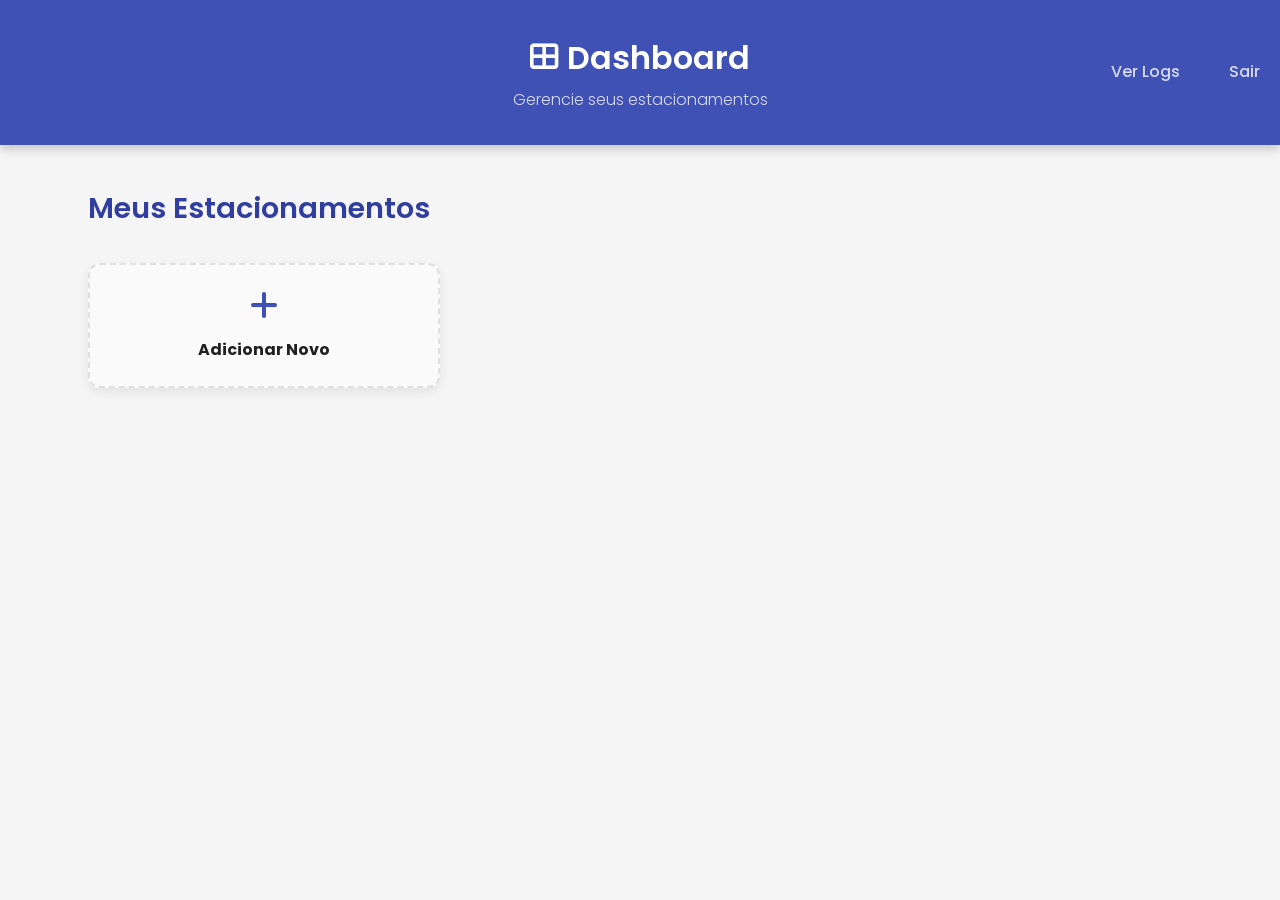
==== index.html @ 5e0a4dc3 "Inserção de novas telas TELA DE LOGIN COM HASH DE SENHA. TELA DE ESTACIONAMENTOS TELA DE LOGS TELA D" ====
<!DOCTYPE html>
<html lang="pt-br">

<head>
    <meta charset="UTF-8">
    <meta name="viewport" content="width=device-width, initial-scale=1.0">
    <title>Monitor de Estacionamento</title>
    <link href="https://fonts.googleapis.com/css2?family=Poppins:wght@300;400;500;600;700&display=swap"
        rel="stylesheet">
    <link rel="stylesheet" href="https://cdnjs.cloudflare.com/ajax/libs/font-awesome/6.0.0-beta3/css/all.min.css">
    <link rel="stylesheet" href="style.css">
</head>

<body>

    <header>
        <h1><span class="fas fa-car"></span> Carregando...</h1>
        <p>Visão geral do pátio (via sensores)</p>
    </header>

    <main>
        <div class="controles-patio">
            <h2>Mapa de Vagas</h2>
            <button id="btn-iniciar-simulador" class="btn-simulador">
                <i class="fas fa-play"></i> Iniciar Simulação de Sensores
            </button>
        </div>

        <div id="loading-message">Carregando vagas...</div>
        <div id="mapa-container">
        </div>

        <div class="legenda">
            <span class="cor-legenda livre"></span> Livre
            <span class="cor-legenda ocupada"></span> Ocupada
            <span class="cor-legenda pcd"></span> PCD (Deficiente)
            <span class="cor-legenda moto"></span> Moto
            <span class="cor-legenda manutencao"></span> Manutenção
        </div>
    </main>

    <footer>
        <p>&copy; 2025 Monitor de Estacionamento. Todos os direitos reservados.</p>
    </footer>

    <div id="toast-container"></div>
    <script type="module" src="js/main.js" defer></script>
</body>

</html>
---- style.css ----
/* ------------------------------------------- */
/* RESET BÁSICO E ESTILOS GLOBAIS
/* ------------------------------------------- */
@import url('https://fonts.googleapis.com/css2?family=Poppins:wght@300;400;500;600;700&display=swap');

* {
    margin: 0;
    padding: 0;
    box-sizing: border-box;
}

:root {
    --primary-color: #3f51b5; 
    --primary-dark: #303f9f;
    --accent-color: #ff9800; 
    --text-dark: #212121;
    --text-light: #757575;
    --bg-light: #f5f5f5;
    --bg-dark: #e0e0e0;
    --shadow-light: rgba(0, 0, 0, 0.1);
    --shadow-medium: rgba(0, 0, 0, 0.2);
    --border-color: #e0e0e0;
    --success-color: #4CAF50;
    --error-color: #F44336;
    --warning-color: #FFC107;
    --info-color: #2196F3;
}

body {
    font-family: 'Poppins', sans-serif;
    background-color: var(--bg-light);
    color: var(--text-dark);
    line-height: 1.6;
    display: flex;
    flex-direction: column;
    min-height: 100vh;
}

header {
    background-color: var(--primary-color);
    color: white;
    padding: 2rem 1.5rem;
    text-align: center;
    box-shadow: 0 4px 10px var(--shadow-medium);
    position: relative;
    z-index: 10;
}

header h1 {
    margin-bottom: 0.25rem;
    font-weight: 600;
    display: flex;
    align-items: center;
    justify-content: center;
    gap: 0.5rem;
}

header h1 span {
    font-size: 1.8rem;
}

header p {
    font-weight: 300;
    color: rgba(255, 255, 255, 0.8);
}

/* Link de voltar no header */
header a {
    color: white;
    position: absolute;
    top: 50%;
    right: 20px;
    transform: translateY(-50%);
    text-decoration: none;
    font-weight: 500;
    opacity: 0.8;
    transition: opacity 0.3s ease;
}
header a:hover {
    opacity: 1;
}

main {
    max-width: 1200px;
    width: 90%;
    margin: 2.5rem auto;
    padding: 0 1.5rem;
    flex-grow: 1; 
}

h2 {
    color: var(--primary-dark);
    font-weight: 600;
    font-size: 1.8rem;
    margin-bottom: 2rem;
}

/* ------------------------------------------- */
/* TELA DE LOGIN (login.html)
/* ------------------------------------------- */
.login-body {
    display: flex;
    justify-content: center;
    align-items: center;
    height: 100vh;
}
.login-container {
    background-color: white;
    padding: 2.5rem;
    border-radius: 12px;
    box-shadow: 0 10px 30px rgba(0,0,0,0.1);
    width: 100%;
    max-width: 400px;
}
.login-container h1 {
    text-align: center;
    color: var(--primary-dark);
    margin-bottom: 2rem;
}
.btn-login {
    width: 100%;
    padding: 0.85rem;
    font-size: 1rem;
    font-weight: 600;
    border: none;
    border-radius: 8px;
    background-color: var(--primary-color);
    color: white;
    cursor: pointer;
    transition: background-color 0.3s ease;
}
.btn-login:hover {
    background-color: var(--primary-dark);
}
#login-feedback {
    text-align: center;
    margin-top: 1rem;
    color: var(--error-color);
    font-size: 0.9rem;
}

/* ------------------------------------------- */
/* FORMULÁRIOS (login, criar)
/* ------------------------------------------- */
.form-container {
    max-width: 600px;
    margin: 2rem auto;
    background: white;
    padding: 2rem;
    border-radius: 12px;
}
.form-group {
    margin-bottom: 1.5rem;
}
.form-group label {
    display: block;
    margin-bottom: 0.5rem;
    font-weight: 500;
}
.form-group input {
    width: 100%;
    padding: 0.75rem;
    font-size: 1rem;
    border: 1px solid var(--border-color);
    border-radius: 8px;
    background-color: var(--bg-light);
}
.btn-submit {
    padding: 0.85rem 1.5rem;
    font-size: 1rem;
    font-weight: 600;
    border: none;
    border-radius: 8px;
    background-color: var(--primary-color);
    color: white;
    cursor: pointer;
}
#form-feedback {
    margin-top: 1rem;
    color: var(--error-color);
}

/* ------------------------------------------- */
/* TELA DE DASHBOARD (dashboard.html)
/* ------------------------------------------- */
.grid-estacionamentos {
    display: grid;
    grid-template-columns: repeat(auto-fill, minmax(300px, 1fr));
    gap: 1.5rem;
}
.card-estacionamento {
    background-color: white;
    border-radius: 12px;
    box-shadow: 0 4px 12px rgba(0,0,0,0.08);
    padding: 1.5rem;
    transition: all 0.3s ease;
    text-decoration: none;
    color: var(--text-dark);
    display: block;
}
.card-estacionamento:hover {
    transform: translateY(-5px);
    box-shadow: 0 6px 16px rgba(0,0,0,0.12);
}
.card-estacionamento h3 {
    color: var(--primary-dark);
    margin-bottom: 0.5rem;
}
.card-estacionamento p {
    color: var(--text-light);
    font-size: 0.9rem;
    margin-bottom: 1rem;
}
.card-stats {
    font-size: 1.1rem;
    font-weight: 500;
}
.card-add {
    border: 2px dashed var(--border-color);
    display: flex;
    align-items: center;
    justify-content: center;
    flex-direction: column;
    cursor: pointer;
    background-color: #fafafa;
}
.card-add:hover {
    background-color: #fff;
    border-color: var(--primary-color);
}
.card-add .fas {
    font-size: 2rem;
    color: var(--primary-color);
    margin-bottom: 1rem;
}

/* ------------------------------------------- */
/* TELA DE LOGS (logs.html)
/* ------------------------------------------- */
table {
    width: 100%;
    border-collapse: collapse;
    margin-top: 2rem;
    background: white;
    box-shadow: 0 4px 12px rgba(0,0,0,0.08);
    border-radius: 8px;
    overflow: hidden;
}
th, td {
    padding: 1rem;
    text-align: left;
    border-bottom: 1px solid var(--border-color);
}
th {
    background-color: var(--bg-light);
    font-weight: 600;
}
tr:last-child td {
    border-bottom: none;
}
tr:hover {
    background-color: #f9f9f9;
}

/* ------------------------------------------- */
/* TELA DO MONITOR (index.html)
/* ------------------------------------------- */
#mapa-container {
    display: grid;
    grid-template-columns: repeat(auto-fill, minmax(130px, 1fr));
    gap: 1.2rem;
}
#loading-message {
    font-size: 1.2rem;
    color: var(--text-light);
    text-align: center;
    padding: 3rem;
    animation: pulse 1.5s infinite alternate;
}
@keyframes pulse {
    from { opacity: 0.7; }
    to { opacity: 1; }
}

.vaga {
    background-color: white;
    border: 1px solid var(--border-color);
    border-radius: 12px;
    padding: 1.2rem;
    text-align: center;
    font-weight: 600;
    font-size: 1.2rem;
    cursor: default;
    transition: all 0.3s ease-in-out;
    box-shadow: 0 2px 8px var(--shadow-light);
    min-height: 120px;
    display: flex;
    flex-direction: column;
    justify-content: center;
    align-items: center;
    position: relative;
    overflow: hidden;
}
.vaga::before {
    content: '';
    position: absolute;
    top: 0;
    left: 0;
    width: 8px;
    height: 100%;
    background-color: transparent;
    transition: background-color 0.3s ease;
}

/* Status das Vagas */
.vaga.livre { background-color: #e8f5e9; border-color: #81c784; color: #388e3c; }
.vaga.ocupada { background-color: #ffebee; border-color: #ef9a9a; color: #d32f2f; }
.vaga.manutencao { background-color: #fff8e1; border-color: #ffe082; color: #fbc02d; cursor: not-allowed; opacity: 0.7; }

/* Tipos das Vagas */
.vaga.moto { background-color: #e3f2fd; border-color: #90caf9; color: #1976d2; }
.vaga.moto::before { background-color: #2196F3; }
.vaga.pcd { background-color: #e8eaf6; border-color: #c5cae9; color: #3949ab; }
.vaga.pcd::before { background-color: #3F51B5; }
.vaga.moto.ocupada { background-color: #f3e5f5; border-color: #ce93d8; color: #7b1fa2; }
.vaga.moto.ocupada::before { background-color: #9C27B0; }
.vaga.pcd.ocupada { background-color: #d1c4e9; border-color: #9575cd; color: #5e35b1; }
.vaga.pcd.ocupada::before { background-color: #673AB7; }

/* Texto de Status da Vaga */
.vaga-status {
    font-size: 0.8rem;
    font-weight: 500;
    margin-top: 0.5rem;
    text-transform: uppercase;
    letter-spacing: 0.5px;
    padding: 0.2rem 0.5rem;
    border-radius: 4px;
    background-color: rgba(0, 0, 0, 0.05);
}
.vaga.livre .vaga-status { color: var(--success-color); background-color: rgba(76, 175, 80, 0.1); }
.vaga.ocupada .vaga-status { color: var(--error-color); background-color: rgba(244, 67, 54, 0.1); }
.vaga.manutencao .vaga-status { color: var(--warning-color); background-color: rgba(255, 193, 7, 0.1); }

/* Legenda */
.legenda {
    margin-top: 3rem;
    padding-top: 1.5rem;
    border-top: 1px dashed var(--border-color);
    display: flex;
    flex-wrap: wrap;
    gap: 1.5rem;
    font-size: 0.95rem;
    color: var(--text-light);
}
.legenda span { display: flex; align-items: center; gap: 0.6rem; }
.cor-legenda { display: inline-block; width: 20px; height: 20px; border: 1px solid var(--border-color); border-radius: 50%; box-shadow: inset 0 1px 3px rgba(0, 0, 0, 0.1); }
.cor-legenda.livre { background-color: #e8f5e9; border-color: #81c784; }
.cor-legenda.ocupada { background-color: #ffebee; border-color: #ef9a9a; }
.cor-legenda.moto { background-color: #e3f2fd; border-color: #90caf9; }
.cor-legenda.pcd { background-color: #e8eaf6; border-color: #c5cae9; }
.cor-legenda.manutencao { background-color: #fff8e1; border-color: #ffe082; }

/* ------------------------------------------- */
/* FEEDBACK (TOAST)
/* ------------------------------------------- */
#toast-container {
    position: fixed;
    bottom: 2rem;
    right: 2rem;
    z-index: 1001;
    display: flex;
    flex-direction: column;
    gap: 1rem;
    pointer-events: none;
}
.toast {
    background-color: white; padding: 1rem 1.5rem; border-radius: 8px;
    box-shadow: 0 6px 20px rgba(0, 0, 0, 0.25); color: var(--text-dark);
    font-weight: 500; display: flex; align-items: center; gap: 0.8rem;
    border-left: 5px solid;
    animation: toast-in 0.4s ease-out forwards, toast-out 0.4s ease-in forwards var(--toast-delay, 3s);
    min-width: 250px; max-width: 350px; pointer-events: all;
}
.toast-success { border-color: var(--success-color); }
.toast-error { border-color: var(--error-color); }
.toast-info { border-color: var(--info-color); }
.toast-icon { font-size: 1.5rem; }
.toast-icon.success { color: var(--success-color); }
.toast-icon.error { color: var(--error-color); }
.toast-icon.info { color: var(--info-color); }
@keyframes toast-in { from { opacity: 0; transform: translateX(100%); } to { opacity: 1; transform: translateX(0); } }
@keyframes toast-out { from { opacity: 1; transform: translateX(0); } to { opacity: 0; transform: translateX(100%); } }

/* ------------------------------------------- */
/* CONTROLES (Botão Simulador)
/* ------------------------------------------- */
.controles-patio {
    display: flex;
    justify-content: space-between;
    align-items: center;
    flex-wrap: wrap;
    gap: 1rem;
    margin-bottom: 2rem;
}
.controles-patio h2 {
    margin-bottom: 0;
}
.btn-simulador {
    background-color: var(--accent-color); color: white;
    font-family: 'Poppins', sans-serif; border: none;
    padding: 0.75rem 1.25rem; border-radius: 8px; cursor: pointer;
    font-size: 0.95rem; font-weight: 500; transition: all 0.3s ease;
    box-shadow: 0 2px 8px rgba(0, 0, 0, 0.15);
    display: flex; align-items: center; gap: 0.6rem;
}
.btn-simulador:hover {
    background-color: #ffb74d;
    box-shadow: 0 4px 12px rgba(0, 0, 0, 0.2);
    transform: translateY(-2px);
}
.btn-simulador:disabled, .btn-simulador.ativo {
    background-color: var(--success-color);
    opacity: 0.8;
    cursor: not-allowed;
    box-shadow: none;
    transform: none;
}
.btn-simulador.ativo:hover {
    background-color: var(--success-color);
}

/* ------------------------------------------- */
/* FOOTER
/* ------------------------------------------- */
footer {
    text-align: center;
    padding: 1.5rem;
    margin-top: 3rem;
    background-color: #f0f0f0;
    color: var(--text-light);
    font-size: 0.9rem;
    border-top: 1px solid var(--border-color);
}

/* ------------------------------------------- */
/* RESPONSIVIDADE
/* ------------------------------------------- */
@media (max-width: 768px) {
    header { padding: 1.5rem 1rem; }
    header h1 { font-size: 1.6rem; }
    main { padding: 0 1rem; margin-top: 2rem; width: 95%; }
    h2 { font-size: 1.6rem; }
    #mapa-container { grid-template-columns: repeat(auto-fill, minmax(100px, 1fr)); gap: 0.8rem; }
    .vaga { min-height: 100px; font-size: 1.05rem; padding: 0.8rem; }
    #toast-container { bottom: 1rem; right: 1rem; }
    .toast { width: 90%; }
    th, td { padding: 0.75rem; }
}
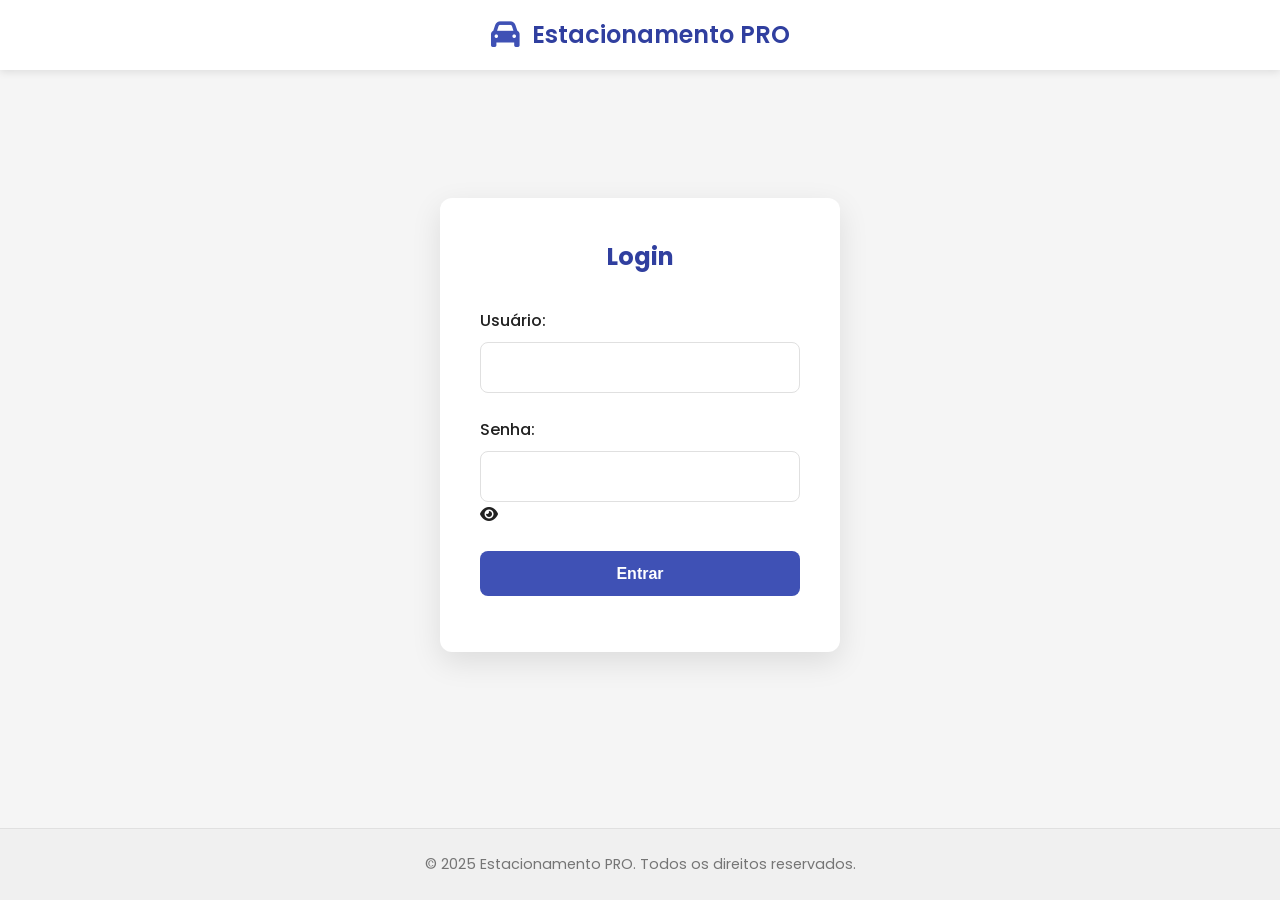
==== commit e9a60d26: "V2-PI" ====
--- a/index.html
+++ b/index.html
@@ -12,18 +12,54 @@
 </head>
 
 <body>
-
     <header>
-        <h1><span class="fas fa-car"></span> Carregando...</h1>
-        <p>Visão geral do pátio (via sensores)</p>
+        <a href="dashboard.html" class="logo-container">
+            <i class="fas fa-car"></i>
+            <h1 id="header-nome-estacionamento">Carregando...</h1>
+        </a>
+        <nav class="header-nav">
+            <a href="dashboard.html" class="nav-link">Voltar ao Dashboard</a>
+            <div class="user-menu">
+                <span id="username-display">Carregando...</span>
+                <button class="btn-logout" id="btn-logout">Sair</button>
+            </div>
+        </nav>
     </header>
 
     <main>
+        <div class="kpi-container" id="kpi-container">
+            <div class="kpi-card">
+                <h3>Total de Vagas</h3>
+                <div class="kpi-value" id="kpi-total">0</div>
+            </div>
+            <div class="kpi-card">
+                <h3>Vagas Livres</h3>
+                <div class="kpi-value livre" id="kpi-livre">0</div>
+            </div>
+            <div class="kpi-card">
+                <h3>Vagas Ocupadas</h3>
+                <div class="kpi-value ocupada" id="kpi-ocupada">0</div>
+            </div>
+            <div class="kpi-card">
+                <h3>Em Manutenção</h3>
+                <div class="kpi-value manutencao" id="kpi-manutencao">0</div>
+            </div>
+        </div>
+
         <div class="controles-patio">
             <h2>Mapa de Vagas</h2>
-            <button id="btn-iniciar-simulador" class="btn-simulador">
-                <i class="fas fa-play"></i> Iniciar Simulação de Sensores
+            <button id="btn-simulador" class="btn-simulador inativo">
+                <i class="fas fa-play"></i> Iniciar Simulação
             </button>
+        </div>
+
+        <div class="filter-container" id="filter-container">
+            <button class="filter-btn active" data-filter="all">Todas</button>
+            <button class="filter-btn" data-filter="livre">Livres</button>
+            <button class="filter-btn" data-filter="ocupada">Ocupadas</button>
+            <button class="filter-btn" data-filter="carro">Carros</button>
+            <button class="filter-btn" data-filter="moto">Motos</button>
+            <button class="filter-btn" data-filter="pcd">PCD</button>
         </div>
 
         <div id="loading-message">Carregando vagas...</div>
@@ -40,9 +76,10 @@
     </main>
 
     <footer>
-        <p>&copy; 2025 Monitor de Estacionamento. Todos os direitos reservados.</p>
+        <p>&copy; 2025 Estacionamento PRO. Todos os direitos reservados.</p>
     </footer>
 
+    <div id="modal-placeholder"></div>
     <div id="toast-container"></div>
     <script type="module" src="js/main.js" defer></script>
 </body>
--- a/style.css
+++ b/style.css
@@ -16,14 +16,14 @@
     --text-dark: #212121;
     --text-light: #757575;
     --bg-light: #f5f5f5;
-    --bg-dark: #e0e0e0;
-    --shadow-light: rgba(0, 0, 0, 0.1);
-    --shadow-medium: rgba(0, 0, 0, 0.2);
+    --bg-white: #ffffff;
     --border-color: #e0e0e0;
     --success-color: #4CAF50;
     --error-color: #F44336;
     --warning-color: #FFC107;
     --info-color: #2196F3;
+    --shadow-light: rgba(0, 0, 0, 0.1);
+    --shadow-medium: rgba(0, 0, 0, 0.2);
 }
 
 body {
@@ -36,152 +36,258 @@
     min-height: 100vh;
 }
 
+/* ------------------------------------------- */
+/* HEADER
+/* ------------------------------------------- */
 header {
-    background-color: var(--primary-color);
-    color: white;
-    padding: 2rem 1.5rem;
-    text-align: center;
-    box-shadow: 0 4px 10px var(--shadow-medium);
-    position: relative;
-    z-index: 10;
-}
-
-header h1 {
-    margin-bottom: 0.25rem;
-    font-weight: 600;
+    background-color: var(--bg-white);
+    color: var(--text-dark);
+    padding: 1rem 2rem;
+    box-shadow: 0 2px 8px var(--shadow-light);
+    position: sticky; top: 0;
+    z-index: 100;
     display: flex;
+    justify-content: space-between;
     align-items: center;
-    justify-content: center;
-    gap: 0.5rem;
-}
-
-header h1 span {
-    font-size: 1.8rem;
-}
-
-header p {
-    font-weight: 300;
-    color: rgba(255, 255, 255, 0.8);
-}
-
-/* Link de voltar no header */
-header a {
-    color: white;
-    position: absolute;
-    top: 50%;
-    right: 20px;
-    transform: translateY(-50%);
-    text-decoration: none;
-    font-weight: 500;
-    opacity: 0.8;
-    transition: opacity 0.3s ease;
-}
-header a:hover {
-    opacity: 1;
-}
+}
+header .logo-container {
+    display: flex; align-items: center; gap: 0.75rem;
+    text-decoration: none; color: var(--primary-dark);
+}
+header .logo-container .fas {
+    font-size: 1.8rem; color: var(--primary-color);
+}
+header .logo-container h1 {
+    font-size: 1.5rem; font-weight: 600; margin: 0;
+}
+header .header-nav {
+    display: flex; align-items: center; gap: 2rem;
+}
+header .header-nav .nav-link {
+    text-decoration: none; color: var(--text-light);
+    font-weight: 500; transition: color 0.3s ease;
+}
+header .header-nav .nav-link:hover {
+    color: var(--primary-color);
+}
+header .user-menu {
+    display: flex; align-items: center; gap: 1rem;
+    color: var(--text-light);
+}
+header .user-menu #username-display {
+    font-weight: 500; color: var(--text-dark);
+}
+header .user-menu .btn-logout {
+    font-family: 'Poppins', sans-serif; background: none; border: none;
+    color: var(--error-color); cursor: pointer; font-size: 0.9rem;
+    font-weight: 500; padding: 0.5rem;
+}
+.login-body header { justify-content: center; }
 
 main {
-    max-width: 1200px;
-    width: 90%;
-    margin: 2.5rem auto;
-    padding: 0 1.5rem;
+    max-width: 1200px; width: 90%;
+    margin: 2.5rem auto; padding: 0 1.5rem;
     flex-grow: 1; 
 }
-
 h2 {
-    color: var(--primary-dark);
-    font-weight: 600;
-    font-size: 1.8rem;
-    margin-bottom: 2rem;
-}
-
-/* ------------------------------------------- */
-/* TELA DE LOGIN (login.html)
-/* ------------------------------------------- */
-.login-body {
-    display: flex;
-    justify-content: center;
-    align-items: center;
-    height: 100vh;
-}
-.login-container {
-    background-color: white;
-    padding: 2.5rem;
-    border-radius: 12px;
-    box-shadow: 0 10px 30px rgba(0,0,0,0.1);
-    width: 100%;
-    max-width: 400px;
-}
-.login-container h1 {
-    text-align: center;
-    color: var(--primary-dark);
-    margin-bottom: 2rem;
-}
-.btn-login {
-    width: 100%;
-    padding: 0.85rem;
-    font-size: 1rem;
-    font-weight: 600;
-    border: none;
-    border-radius: 8px;
-    background-color: var(--primary-color);
-    color: white;
-    cursor: pointer;
-    transition: background-color 0.3s ease;
-}
-.btn-login:hover {
-    background-color: var(--primary-dark);
-}
-#login-feedback {
-    text-align: center;
-    margin-top: 1rem;
-    color: var(--error-color);
-    font-size: 0.9rem;
-}
-
-/* ------------------------------------------- */
-/* FORMULÁRIOS (login, criar)
-/* ------------------------------------------- */
-.form-container {
-    max-width: 600px;
-    margin: 2rem auto;
-    background: white;
-    padding: 2rem;
-    border-radius: 12px;
-}
-.form-group {
+    color: var(--primary-dark); font-weight: 600;
+    font-size: 1.8rem; margin-bottom: 2rem;
+}
+.page-controls {
+    display: flex; justify-content: space-between;
+    align-items: center; flex-wrap: wrap; gap: 1rem;
     margin-bottom: 1.5rem;
 }
-.form-group label {
-    display: block;
-    margin-bottom: 0.5rem;
-    font-weight: 500;
-}
-.form-group input {
-    width: 100%;
-    padding: 0.75rem;
+.search-bar {
+    padding: 0.75rem 1rem;
     font-size: 1rem;
     border: 1px solid var(--border-color);
     border-radius: 8px;
+    width: 100%;
+    max-width: 350px;
+    font-family: 'Poppins', sans-serif;
+}
+.btn-primary {
+    padding: 0.75rem 1.25rem; border-radius: 8px; cursor: pointer;
+    font-size: 0.95rem; font-weight: 500; transition: all 0.3s ease;
+    background-color: var(--primary-color); color: white;
+    border: none; text-decoration: none;
+    display: inline-flex; align-items: center; gap: 0.6rem;
+}
+.btn-primary:hover {
+    background-color: var(--primary-dark);
+    box-shadow: 0 4px 12px rgba(0, 0, 0, 0.2);
+    transform: translateY(-2px);
+}
+.btn-secondary {
+    background-color: var(--bg-light); color: var(--text-dark);
+    border: 1px solid var(--border-color);
+}
+.btn-secondary:hover {
+    background-color: #e0e0e0;
+}
+.btn-danger {
+    background-color: var(--error-color); color: white;
+}
+.btn-danger:hover {
+    background-color: #d32f2f;
+}
+
+/* ------------------------------------------- */
+/* ESTADOS VAZIOS (NOVO)
+/* ------------------------------------------- */
+.empty-state {
+    text-align: center;
+    padding: 3rem 1rem;
+    background-color: var(--bg-white);
+    border: 1px dashed var(--border-color);
+    border-radius: 12px;
+    margin-top: 1.5rem;
+}
+.empty-state .fas {
+    font-size: 3rem;
+    color: var(--text-light);
+    margin-bottom: 1rem;
+}
+.empty-state h3 {
+    font-size: 1.3rem;
+    color: var(--text-dark);
+    margin-bottom: 0.5rem;
+}
+.empty-state p {
+    color: var(--text-light);
+    max-width: 400px;
+    margin: 0 auto;
+}
+
+/* ------------------------------------------- */
+/* SKELETON LOADERS (NOVO)
+/* ------------------------------------------- */
+.skeleton-grid {
+    display: grid;
+    grid-template-columns: repeat(auto-fill, minmax(300px, 1fr));
+    gap: 1.5rem;
+}
+.skeleton-card {
+    background-color: var(--bg-white);
+    border-radius: 12px;
+    padding: 1.5rem;
+    box-shadow: 0 4px 12px rgba(0,0,0,0.08);
+}
+.skeleton-line {
+    height: 1.2rem;
+    border-radius: 4px;
+    background: linear-gradient(90deg, #f0f0f0 25%, #e0e0e0 50%, #f0f0f0 75%);
+    background-size: 200% 100%;
+    animation: shimmer 1.5s infinite;
+}
+.skeleton-line.h-1-5 { height: 1.5rem; }
+.skeleton-line.w-75 { width: 75%; }
+.skeleton-line.w-50 { width: 50%; }
+.skeleton-line.mt-1 { margin-top: 1rem; }
+.skeleton-line.mt-2 { margin-top: 2rem; }
+@keyframes shimmer {
+    0% { background-position: 200% 0; }
+    100% { background-position: -200% 0; }
+}
+
+/* ------------------------------------------- */
+/* TELA DE LOGIN (ATUALIZADO)
+/* ------------------------------------------- */
+.login-body {
+    display: flex; flex-direction: column; height: 100vh;
+}
+.login-container {
+    background-color: white; padding: 2.5rem; border-radius: 12px;
+    box-shadow: 0 10px 30px rgba(0,0,0,0.1);
+    width: 100%; max-width: 400px; margin: auto;
+}
+.login-container h1 {
+    text-align: center; color: var(--primary-dark);
+    margin-bottom: 2rem; font-size: 1.5rem;
+}
+.password-group {
+    position: relative;
+}
+.password-toggle-icon {
+    position: absolute;
+    top: 50%;
+    right: 1rem;
+    transform: translateY(-50%);
+    color: var(--text-light);
+    cursor: pointer;
+}
+.btn-login {
+    width: 100%; padding: 0.85rem; font-size: 1rem; font-weight: 600;
+    border: none; border-radius: 8px; background-color: var(--primary-color);
+    color: white; cursor: pointer; transition: background-color 0.3s ease;
+}
+.btn-login:hover { background-color: var(--primary-dark); }
+#login-feedback {
+    text-align: center; margin-top: 1rem;
+    color: var(--error-color); font-size: 0.9rem;
+}
+
+/* ------------------------------------------- */
+/* FORMULÁRIOS (ATUALIZADO)
+/* ------------------------------------------- */
+.form-container {
+    max-width: 700px; margin: 2rem auto;
+    background: white; padding: 2rem; border-radius: 12px;
+}
+.form-group {
+    margin-bottom: 1.5rem;
+}
+.form-group label {
+    display: block; margin-bottom: 0.5rem; font-weight: 500;
+}
+.form-group input,
+.form-group select {
+    width: 100%; padding: 0.75rem; font-size: 1rem;
+    border: 1px solid var(--border-color); border-radius: 8px;
+    background-color: var(--bg-white); font-family: 'Poppins', sans-serif;
+}
+.input-with-button {
+    display: flex; gap: 0.5rem;
+}
+.input-with-button input {
+    flex-grow: 1;
+}
+.btn-suggest {
+    padding: 0 1rem; font-size: 0.9rem;
+    background-color: var(--bg-light); color: var(--text-dark);
+    border: 1px solid var(--border-color); border-radius: 8px;
+    cursor: pointer;
+}
+.btn-suggest:hover {
+    background-color: #e0e0e0;
+}
+.btn-submit {
+    padding: 0.85rem 1.5rem; font-size: 1rem; font-weight: 600;
+    border: none; border-radius: 8px; background-color: var(--primary-color);
+    color: white; cursor: pointer;
+}
+#form-feedback {
+    margin-top: 1rem; color: var(--error-color);
+}
+.checkbox-list {
+    display: grid;
+    grid-template-columns: repeat(auto-fill, minmax(200px, 1fr));
+    gap: 0.75rem;
     background-color: var(--bg-light);
-}
-.btn-submit {
-    padding: 0.85rem 1.5rem;
-    font-size: 1rem;
-    font-weight: 600;
-    border: none;
+    border: 1px solid var(--border-color);
     border-radius: 8px;
-    background-color: var(--primary-color);
-    color: white;
-    cursor: pointer;
-}
-#form-feedback {
-    margin-top: 1rem;
-    color: var(--error-color);
-}
-
-/* ------------------------------------------- */
-/* TELA DE DASHBOARD (dashboard.html)
+    padding: 1rem;
+    max-height: 200px;
+    overflow-y: auto;
+}
+.checkbox-list label {
+    display: flex; align-items: center; gap: 0.5rem;
+    font-weight: 400;
+}
+
+/* ------------------------------------------- */
+/* TELA DE DASHBOARD (ATUALIZADO)
 /* ------------------------------------------- */
 .grid-estacionamentos {
     display: grid;
@@ -189,135 +295,178 @@
     gap: 1.5rem;
 }
 .card-estacionamento {
-    background-color: white;
-    border-radius: 12px;
+    background-color: white; border-radius: 12px;
     box-shadow: 0 4px 12px rgba(0,0,0,0.08);
-    padding: 1.5rem;
     transition: all 0.3s ease;
-    text-decoration: none;
-    color: var(--text-dark);
-    display: block;
+    display: flex; flex-direction: column;
 }
 .card-estacionamento:hover {
     transform: translateY(-5px);
     box-shadow: 0 6px 16px rgba(0,0,0,0.12);
 }
-.card-estacionamento h3 {
+.card-link {
+    padding: 1.5rem;
+    text-decoration: none;
+    color: var(--text-dark);
+    flex-grow: 1;
+}
+.card-estacionamento h3 { color: var(--primary-dark); margin-bottom: 0.5rem; }
+.card-estacionamento p { color: var(--text-light); font-size: 0.9rem; margin-bottom: 1rem; }
+.card-stats { font-size: 1.1rem; font-weight: 500; margin-bottom: 0.75rem; }
+.progress-bar {
+    width: 100%;
+    height: 8px;
+    background-color: var(--bg-light);
+    border-radius: 4px;
+    overflow: hidden;
+}
+.progress-bar-inner {
+    height: 100%;
+    background-color: var(--primary-color);
+    border-radius: 4px;
+    transition: width 0.5s ease;
+}
+.card-actions {
+    display: flex; border-top: 1px solid var(--border-color);
+}
+.card-actions button {
+    flex: 1; background: none; border: none; padding: 0.75rem;
+    cursor: pointer; font-size: 0.9rem; font-weight: 500;
+    color: var(--text-light); transition: background-color 0.3s ease;
+}
+.card-actions button:hover { background-color: #f9f9f9; }
+.card-actions button.btn-edit { color: var(--info-color); }
+.card-actions button.btn-delete { color: var(--error-color); }
+.card-actions button:first-child {
+    border-right: 1px solid var(--border-color);
+}
+.card-add {
+    padding: 1.5rem; border: 2px dashed var(--border-color);
+    display: flex; align-items: center; justify-content: center;
+    flex-direction: column; cursor: pointer; background-color: #fafafa;
+    text-decoration: none; color: var(--text-dark);
+}
+.card-add:hover { background-color: #fff; border-color: var(--primary-color); }
+.card-add .fas { font-size: 2rem; color: var(--primary-color); margin-bottom: 1rem; }
+
+/* ------------------------------------------- */
+/* TELA DE LOGS e USUÁRIOS (Tabelas)
+/* ------------------------------------------- */
+table {
+    width: 100%; border-collapse: collapse; margin-top: 2rem;
+    background: white; box-shadow: 0 4px 12px rgba(0,0,0,0.08);
+    border-radius: 8px; overflow: hidden;
+}
+th, td { padding: 1rem; text-align: left; border-bottom: 1px solid var(--border-color); }
+th { background-color: var(--bg-light); font-weight: 600; }
+tr:last-child td { border-bottom: none; }
+tr:hover { background-color: #f9f9f9; }
+.actions-cell button {
+    background: none; border: none; cursor: pointer;
+    font-size: 1rem; margin-right: 0.5rem;
+}
+.btn-table-edit { color: var(--info-color); }
+.btn-table-delete { color: var(--error-color); }
+
+/* ------------------------------------------- */
+/* TELA DO MONITOR (ATUALIZADO)
+/* ------------------------------------------- */
+.kpi-container {
+    display: grid;
+    grid-template-columns: repeat(4, 1fr);
+    gap: 1.5rem;
+    margin-bottom: 2rem;
+}
+.kpi-card {
+    background-color: var(--bg-white);
+    border-radius: 12px;
+    padding: 1.5rem;
+    box-shadow: 0 4px 12px var(--shadow-light);
+}
+.kpi-card h3 {
+    font-size: 1rem;
+    font-weight: 500;
+    color: var(--text-light);
+    margin-bottom: 0.5rem;
+}
+.kpi-card .kpi-value {
+    font-size: 2.5rem;
+    font-weight: 600;
     color: var(--primary-dark);
-    margin-bottom: 0.5rem;
-}
-.card-estacionamento p {
+}
+.kpi-card .kpi-value.livre { color: var(--success-color); }
+.kpi-card .kpi-value.ocupada { color: var(--error-color); }
+.kpi-card .kpi-value.manutencao { color: var(--warning-color); }
+
+.filter-container {
+    display: flex;
+    gap: 0.5rem;
+    margin-bottom: 1.5rem;
+    flex-wrap: wrap; /* Adicionado para responsividade */
+}
+.filter-btn {
+    font-family: 'Poppins', sans-serif;
+    padding: 0.5rem 1rem;
+    font-size: 0.9rem;
+    font-weight: 500;
+    border: 1px solid var(--border-color);
+    background-color: var(--bg-white);
     color: var(--text-light);
-    font-size: 0.9rem;
-    margin-bottom: 1rem;
-}
-.card-stats {
-    font-size: 1.1rem;
-    font-weight: 500;
-}
-.card-add {
-    border: 2px dashed var(--border-color);
-    display: flex;
-    align-items: center;
-    justify-content: center;
-    flex-direction: column;
+    border-radius: 20px;
     cursor: pointer;
-    background-color: #fafafa;
-}
-.card-add:hover {
-    background-color: #fff;
+    transition: all 0.3s ease;
+}
+.filter-btn:hover {
+    background-color: #e0e0e0;
+}
+.filter-btn.active {
+    background-color: var(--primary-color);
+    color: white;
     border-color: var(--primary-color);
 }
-.card-add .fas {
-    font-size: 2rem;
-    color: var(--primary-color);
-    margin-bottom: 1rem;
-}
-
-/* ------------------------------------------- */
-/* TELA DE LOGS (logs.html)
-/* ------------------------------------------- */
-table {
-    width: 100%;
-    border-collapse: collapse;
-    margin-top: 2rem;
-    background: white;
-    box-shadow: 0 4px 12px rgba(0,0,0,0.08);
-    border-radius: 8px;
-    overflow: hidden;
-}
-th, td {
-    padding: 1rem;
-    text-align: left;
-    border-bottom: 1px solid var(--border-color);
-}
-th {
-    background-color: var(--bg-light);
-    font-weight: 600;
-}
-tr:last-child td {
-    border-bottom: none;
-}
-tr:hover {
-    background-color: #f9f9f9;
-}
-
-/* ------------------------------------------- */
-/* TELA DO MONITOR (index.html)
-/* ------------------------------------------- */
+
 #mapa-container {
     display: grid;
     grid-template-columns: repeat(auto-fill, minmax(130px, 1fr));
     gap: 1.2rem;
 }
 #loading-message {
-    font-size: 1.2rem;
-    color: var(--text-light);
-    text-align: center;
-    padding: 3rem;
+    font-size: 1.2rem; color: var(--text-light);
+    text-align: center; padding: 3rem;
     animation: pulse 1.5s infinite alternate;
 }
-@keyframes pulse {
-    from { opacity: 0.7; }
-    to { opacity: 1; }
-}
+@keyframes pulse { from { opacity: 0.7; } to { opacity: 1; } }
 
 .vaga {
-    background-color: white;
-    border: 1px solid var(--border-color);
-    border-radius: 12px;
-    padding: 1.2rem;
-    text-align: center;
-    font-weight: 600;
-    font-size: 1.2rem;
-    cursor: default;
-    transition: all 0.3s ease-in-out;
-    box-shadow: 0 2px 8px var(--shadow-light);
-    min-height: 120px;
-    display: flex;
-    flex-direction: column;
-    justify-content: center;
-    align-items: center;
-    position: relative;
-    overflow: hidden;
+    background-color: white; border: 1px solid var(--border-color);
+    border-radius: 12px; padding: 1.2rem; text-align: center;
+    font-weight: 600; font-size: 1.2rem;
+    cursor: pointer;
+    transition: all 0.3s ease-in-out; box-shadow: 0 2px 8px var(--shadow-light);
+    min-height: 120px; display: flex; flex-direction: column;
+    justify-content: center; align-items: center;
+    position: relative; overflow: hidden;
+}
+.vaga:hover {
+    transform: translateY(-3px);
+    box-shadow: 0 4px 10px var(--shadow-medium);
+}
+.vaga.manutencao {
+    cursor: pointer;
+    background-color: #fff8e1; border-color: #ffe082; color: #fbc02d;
+    opacity: 0.7;
+}
+.vaga.manutencao:hover {
+    transform: translateY(-3px);
+    box-shadow: 0 4px 10px var(--shadow-medium);
 }
 .vaga::before {
-    content: '';
-    position: absolute;
-    top: 0;
-    left: 0;
-    width: 8px;
-    height: 100%;
-    background-color: transparent;
+    content: ''; position: absolute; top: 0; left: 0;
+    width: 8px; height: 100%; background-color: transparent;
     transition: background-color 0.3s ease;
 }
-
-/* Status das Vagas */
 .vaga.livre { background-color: #e8f5e9; border-color: #81c784; color: #388e3c; }
 .vaga.ocupada { background-color: #ffebee; border-color: #ef9a9a; color: #d32f2f; }
-.vaga.manutencao { background-color: #fff8e1; border-color: #ffe082; color: #fbc02d; cursor: not-allowed; opacity: 0.7; }
-
-/* Tipos das Vagas */
 .vaga.moto { background-color: #e3f2fd; border-color: #90caf9; color: #1976d2; }
 .vaga.moto::before { background-color: #2196F3; }
 .vaga.pcd { background-color: #e8eaf6; border-color: #c5cae9; color: #3949ab; }
@@ -327,34 +476,28 @@
 .vaga.pcd.ocupada { background-color: #d1c4e9; border-color: #9575cd; color: #5e35b1; }
 .vaga.pcd.ocupada::before { background-color: #673AB7; }
 
-/* Texto de Status da Vaga */
 .vaga-status {
-    font-size: 0.8rem;
-    font-weight: 500;
-    margin-top: 0.5rem;
-    text-transform: uppercase;
-    letter-spacing: 0.5px;
-    padding: 0.2rem 0.5rem;
-    border-radius: 4px;
+    font-size: 0.8rem; font-weight: 500; margin-top: 0.5rem;
+    text-transform: uppercase; letter-spacing: 0.5px;
+    padding: 0.2rem 0.5rem; border-radius: 4px;
     background-color: rgba(0, 0, 0, 0.05);
 }
 .vaga.livre .vaga-status { color: var(--success-color); background-color: rgba(76, 175, 80, 0.1); }
 .vaga.ocupada .vaga-status { color: var(--error-color); background-color: rgba(244, 67, 54, 0.1); }
 .vaga.manutencao .vaga-status { color: var(--warning-color); background-color: rgba(255, 193, 7, 0.1); }
 
-/* Legenda */
 .legenda {
-    margin-top: 3rem;
-    padding-top: 1.5rem;
+    margin-top: 3rem; padding-top: 1.5rem;
     border-top: 1px dashed var(--border-color);
-    display: flex;
-    flex-wrap: wrap;
-    gap: 1.5rem;
-    font-size: 0.95rem;
-    color: var(--text-light);
+    display: flex; flex-wrap: wrap; gap: 1.5rem;
+    font-size: 0.95rem; color: var(--text-light);
 }
 .legenda span { display: flex; align-items: center; gap: 0.6rem; }
-.cor-legenda { display: inline-block; width: 20px; height: 20px; border: 1px solid var(--border-color); border-radius: 50%; box-shadow: inset 0 1px 3px rgba(0, 0, 0, 0.1); }
+.cor-legenda {
+    display: inline-block; width: 20px; height: 20px;
+    border: 1px solid var(--border-color); border-radius: 50%;
+    box-shadow: inset 0 1px 3px rgba(0, 0, 0, 0.1);
+}
 .cor-legenda.livre { background-color: #e8f5e9; border-color: #81c784; }
 .cor-legenda.ocupada { background-color: #ffebee; border-color: #ef9a9a; }
 .cor-legenda.moto { background-color: #e3f2fd; border-color: #90caf9; }
@@ -365,14 +508,8 @@
 /* FEEDBACK (TOAST)
 /* ------------------------------------------- */
 #toast-container {
-    position: fixed;
-    bottom: 2rem;
-    right: 2rem;
-    z-index: 1001;
-    display: flex;
-    flex-direction: column;
-    gap: 1rem;
-    pointer-events: none;
+    position: fixed; bottom: 2rem; right: 2rem; z-index: 1001;
+    display: flex; flex-direction: column; gap: 1rem; pointer-events: none;
 }
 .toast {
     background-color: white; padding: 1rem 1.5rem; border-radius: 8px;
@@ -393,67 +530,217 @@
 @keyframes toast-out { from { opacity: 1; transform: translateX(0); } to { opacity: 0; transform: translateX(100%); } }
 
 /* ------------------------------------------- */
-/* CONTROLES (Botão Simulador)
+/* CONTROLES (Botão Simulador ATUALIZADO)
 /* ------------------------------------------- */
 .controles-patio {
-    display: flex;
-    justify-content: space-between;
-    align-items: center;
-    flex-wrap: wrap;
-    gap: 1rem;
-    margin-bottom: 2rem;
-}
-.controles-patio h2 {
-    margin-bottom: 0;
-}
+    display: flex; justify-content: space-between;
+    align-items: center; flex-wrap: wrap;
+    gap: 1rem; margin-bottom: 2rem;
+}
+.controles-patio h2 { margin-bottom: 0; }
 .btn-simulador {
-    background-color: var(--accent-color); color: white;
     font-family: 'Poppins', sans-serif; border: none;
     padding: 0.75rem 1.25rem; border-radius: 8px; cursor: pointer;
     font-size: 0.95rem; font-weight: 500; transition: all 0.3s ease;
     box-shadow: 0 2px 8px rgba(0, 0, 0, 0.15);
     display: flex; align-items: center; gap: 0.6rem;
 }
-.btn-simulador:hover {
+/* Estado Inativo (Laranja) */
+.btn-simulador.inativo {
+    background-color: var(--accent-color);
+    color: white;
+}
+.btn-simulador.inativo:hover {
     background-color: #ffb74d;
     box-shadow: 0 4px 12px rgba(0, 0, 0, 0.2);
     transform: translateY(-2px);
 }
-.btn-simulador:disabled, .btn-simulador.ativo {
+/* Estado Ativo (Verde) - AGORA É CLICÁVEL */
+.btn-simulador.ativo {
     background-color: var(--success-color);
-    opacity: 0.8;
-    cursor: not-allowed;
-    box-shadow: none;
-    transform: none;
+    color: white;
 }
 .btn-simulador.ativo:hover {
-    background-color: var(--success-color);
+    background-color: #66bb6a; transform: translateY(-2px);
+}
+/* Estado de Parar (Vermelho) */
+.btn-simulador.parando {
+    background-color: var(--error-color);
+    color: white;
+}
+.btn-simulador.parando:hover {
+    background-color: #ef5350; transform: translateY(-2px);
+}
+
+/* ------------------------------------------- */
+/* MODAL DE CONFIRMAÇÃO (NOVO)
+/* ------------------------------------------- */
+.modal-backdrop {
+    position: fixed;
+    top: 0; left: 0;
+    width: 100%; height: 100%;
+    background-color: rgba(0, 0, 0, 0.6);
+    display: flex;
+    justify-content: center;
+    align-items: center;
+    z-index: 1001;
+    opacity: 0;
+    pointer-events: none;
+    transition: opacity 0.3s ease;
+}
+.modal-backdrop.show {
+    opacity: 1;
+    pointer-events: all;
+}
+.modal-box {
+    background-color: var(--bg-white);
+    border-radius: 12px;
+    padding: 2rem;
+    width: 90%;
+    max-width: 450px;
+    box-shadow: 0 10px 30px var(--shadow-medium);
+    transform: scale(0.95);
+    transition: transform 0.3s ease;
+}
+.modal-backdrop.show .modal-box {
+    transform: scale(1);
+}
+.modal-box h3 {
+    font-size: 1.4rem;
+    color: var(--text-dark);
+    margin-bottom: 1rem;
+}
+.modal-box p {
+    color: var(--text-light);
+    margin-bottom: 2rem;
+}
+.modal-actions {
+    display: flex;
+    justify-content: flex-end;
+    gap: 1rem;
+}
+/* Estilos para botões no modal (reutiliza .btn-primary) */
+.modal-actions .btn-secondary {
+    padding: 0.75rem 1.25rem; /* Tamanho consistente */
+}
+.modal-actions .btn-primary {
+    padding: 0.75rem 1.25rem;
 }
 
 /* ------------------------------------------- */
 /* FOOTER
 /* ------------------------------------------- */
 footer {
-    text-align: center;
-    padding: 1.5rem;
-    margin-top: 3rem;
-    background-color: #f0f0f0;
-    color: var(--text-light);
-    font-size: 0.9rem;
-    border-top: 1px solid var(--border-color);
-}
-
-/* ------------------------------------------- */
-/* RESPONSIVIDADE
+    text-align: center; padding: 1.5rem; margin-top: 3rem;
+    background-color: #f0f0f0; color: var(--text-light);
+    font-size: 0.9rem; border-top: 1px solid var(--border-color);
+}
+
+/* ------------------------------------------- */
+/* RESPONSIVIDADE (ATUALIZADO)
 /* ------------------------------------------- */
 @media (max-width: 768px) {
-    header { padding: 1.5rem 1rem; }
-    header h1 { font-size: 1.6rem; }
-    main { padding: 0 1rem; margin-top: 2rem; width: 95%; }
-    h2 { font-size: 1.6rem; }
-    #mapa-container { grid-template-columns: repeat(auto-fill, minmax(100px, 1fr)); gap: 0.8rem; }
-    .vaga { min-height: 100px; font-size: 1.05rem; padding: 0.8rem; }
-    #toast-container { bottom: 1rem; right: 1rem; }
-    .toast { width: 90%; }
-    th, td { padding: 0.75rem; }
+    header { 
+        padding: 1rem; 
+        flex-direction: column; 
+        gap: 1rem; 
+    }
+    header .header-nav { 
+        width: 100%; 
+        justify-content: center; 
+        gap: 1rem; 
+        flex-wrap: wrap; /* Para caber em telas muito pequenas */
+    }
+    header .user-menu { 
+        width: 100%; 
+        justify-content: center; 
+    }
+    header .logo-container h1 { 
+        font-size: 1.3rem; 
+    }
+
+    main { 
+        padding: 0 1rem; 
+        margin-top: 2rem; 
+        width: 95%; 
+    }
+    h2 { 
+        font-size: 1.6rem; 
+    }
+    .page-controls {
+        flex-direction: column;
+        align-items: stretch;
+    }
+    .search-bar {
+        max-width: none;
+    }
+    
+    .grid-estacionamentos {
+        /* Cards do dashboard em coluna única */
+        grid-template-columns: 1fr;
+    }
+    
+    .kpi-container {
+        /* KPIs em 2 colunas */
+        grid-template-columns: 1fr 1fr;
+    }
+    .kpi-card .kpi-value {
+        font-size: 1.8rem;
+    }
+    
+    .filter-container {
+        /* Permite que os filtros quebrem a linha */
+        flex-wrap: wrap;
+    }
+    
+    #mapa-container { 
+        /* Vagas do monitor menores */
+        grid-template-columns: repeat(auto-fill, minmax(90px, 1fr)); 
+        gap: 0.75rem; 
+    }
+    .vaga { 
+        min-height: 90px; 
+        font-size: 1rem; 
+        padding: 0.75rem; 
+    }
+    .vaga-status {
+        font-size: 0.7rem;
+    }
+    
+    #toast-container { 
+        bottom: 1rem; 
+        right: 1rem; 
+    }
+    .toast { 
+        width: 90%; 
+    }
+    
+    /* Tabelas (Logs, Usuários) */
+    table {
+        /* Permite que a tabela role horizontalmente */
+        display: block;
+        overflow-x: auto;
+        white-space: nowrap;
+    }
+    th, td { 
+        padding: 0.75rem 0.5rem; /* Menos padding */
+        font-size: 0.85rem; /* Fonte menor */
+    }
+    .actions-cell { 
+        /* Mantém botões na horizontal, pois a tabela rola */
+        display: flex; 
+        flex-direction: row; 
+    }
+    
+    .controles-patio {
+        /* Empilha o "Mapa de Vagas" e o botão de simulação */
+        flex-direction: column;
+        align-items: flex-start;
+    }
+    
+    /* Modais em telas pequenas */
+    .modal-box {
+        width: 95%;
+        padding: 1.5rem;
+    }
 }
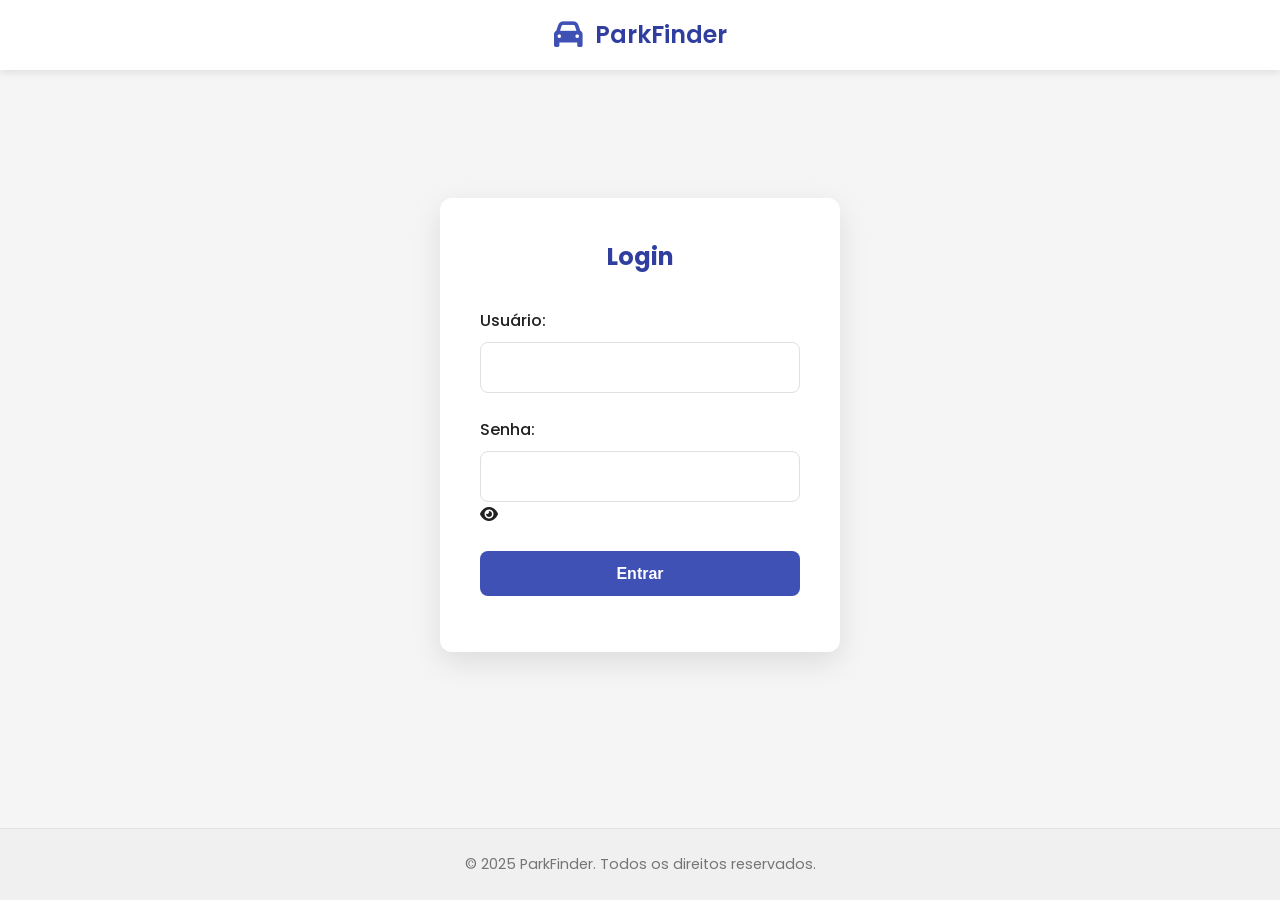
==== commit 6cd8af0f: "Title Change" ====
--- a/index.html
+++ b/index.html
@@ -76,7 +76,7 @@
     </main>
 
     <footer>
-        <p>&copy; 2025 Estacionamento PRO. Todos os direitos reservados.</p>
+        <p>&copy; 2025 ParkFinder. Todos os direitos reservados.</p>
     </footer>
 
     <div id="modal-placeholder"></div>
